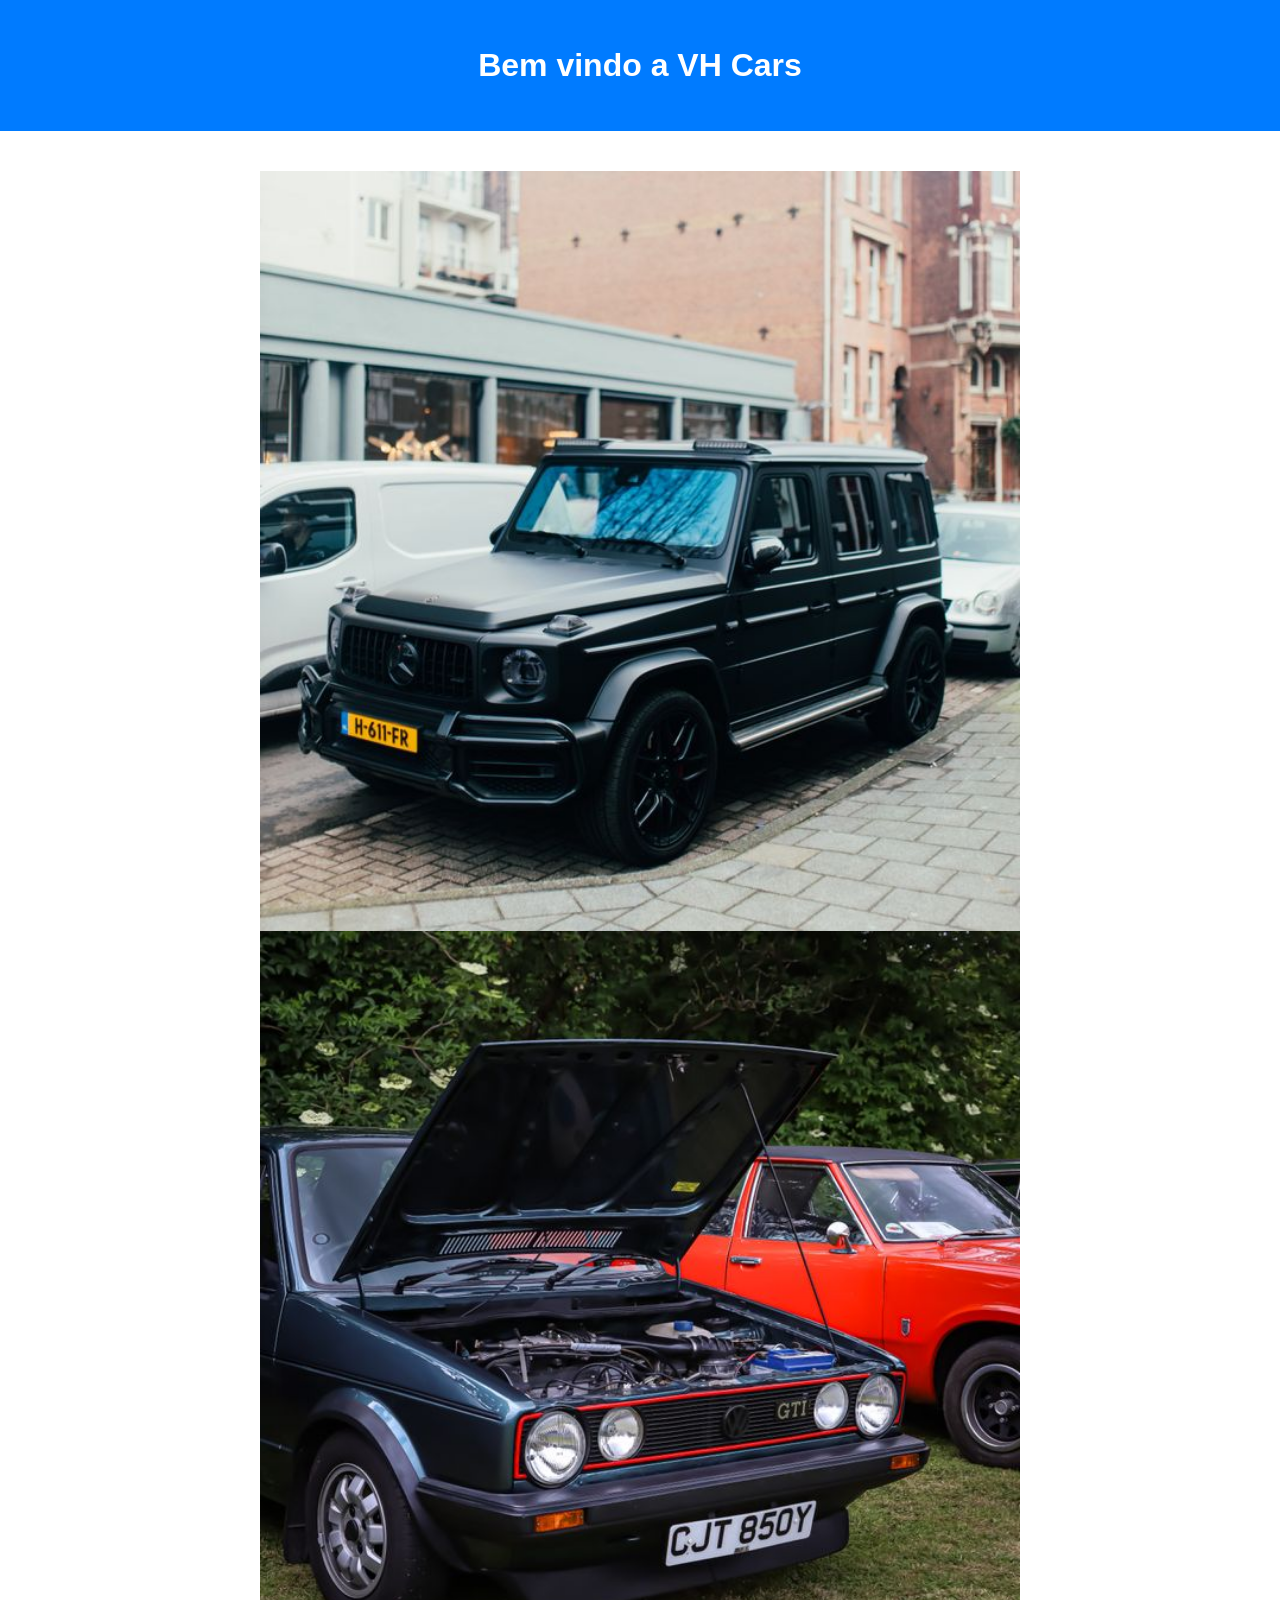
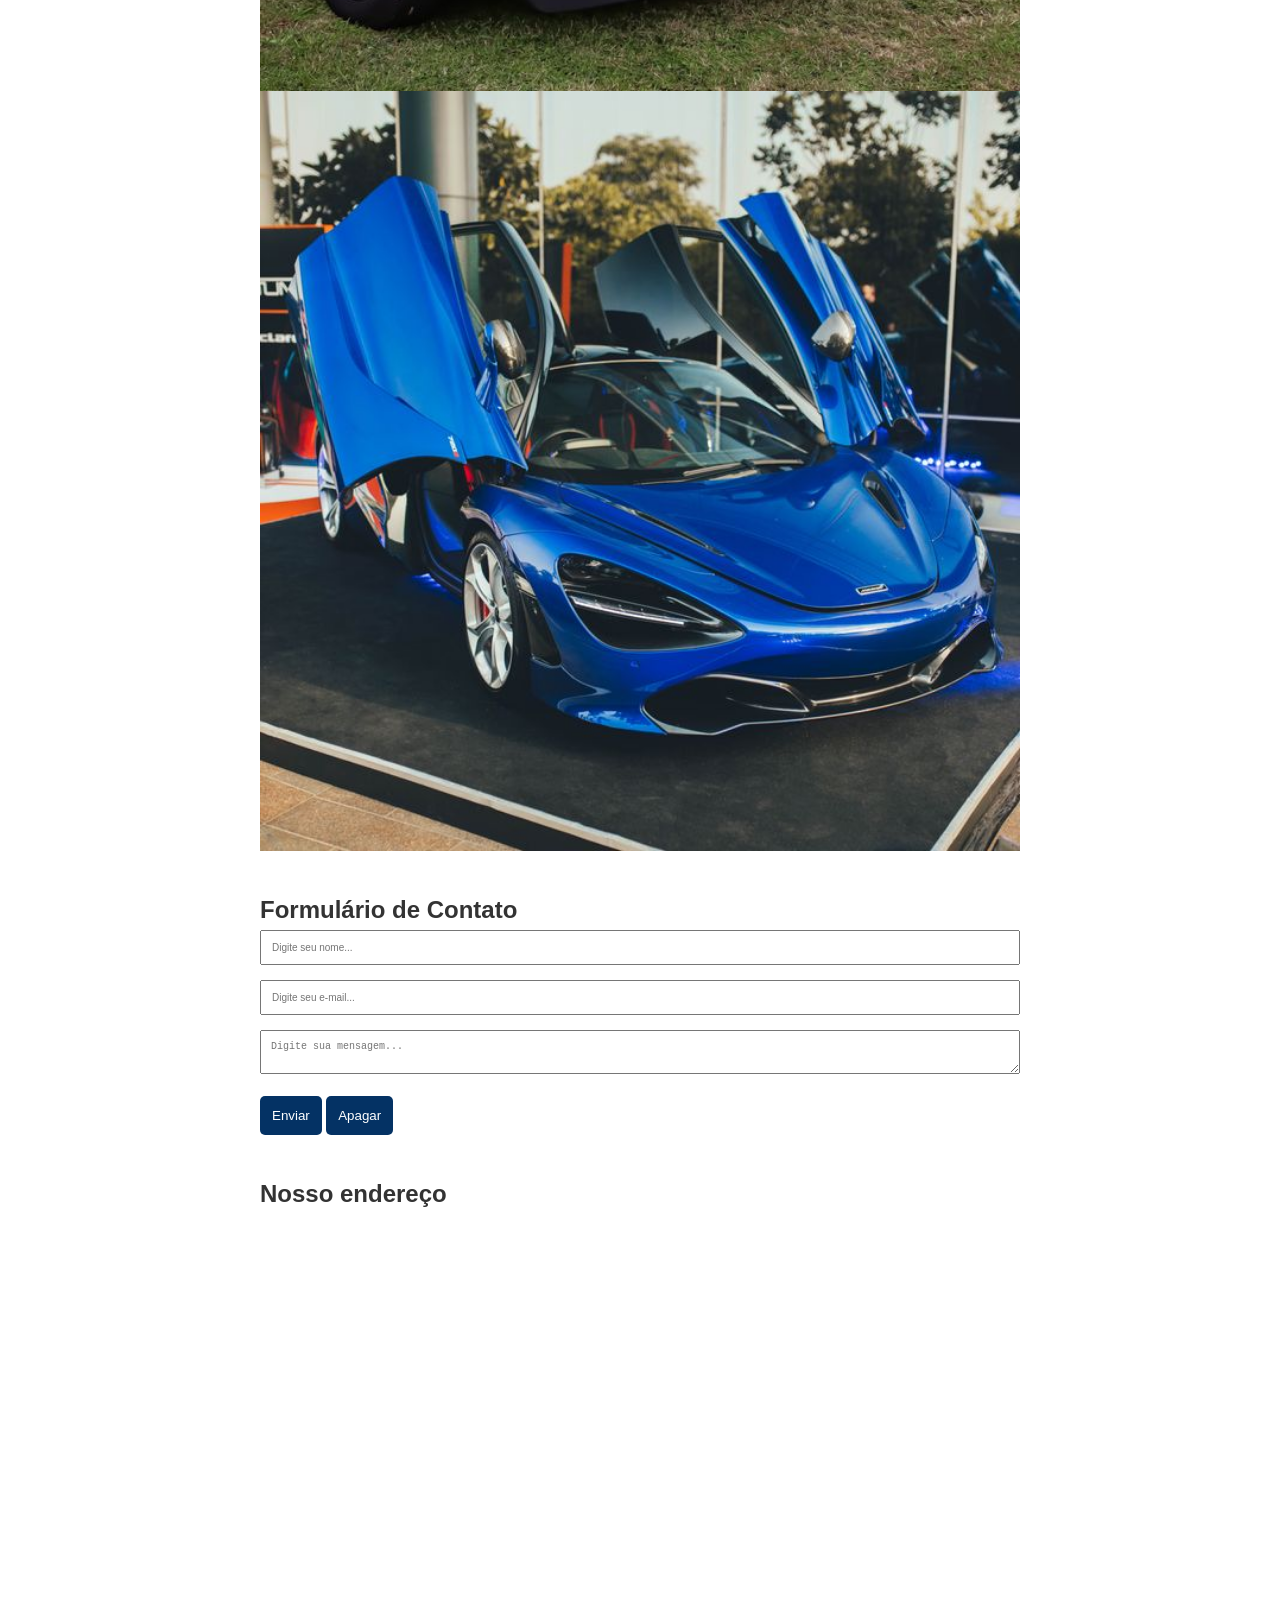
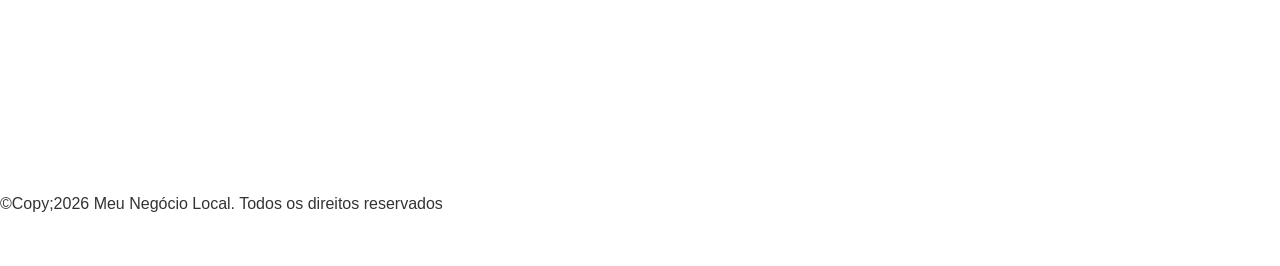
==== aula 10/05/index.html @ 56ed52a5 "aulas" ====
<!DOCTYPE html>
<html lang="pt-br">

<head>
    <meta charset="UTF-8">
    <meta name="viewport" content="width=device-width, initial-scale=1.0">
    <title>Carrossel</title>
    <link rel="stylesheet" href="style.css">
</head>

<body>

    <header>
        <h1>Bem vindo a VH Cars</h1>
        <p></p>
    </header>

    <section class="carrossel">
        <img src="img/pexels-mohit-hambiria-92377455-36407338.jpg" alt="" class="slide active">
        <img src="img/pexels-sp7photography-26571258.jpg" alt="" class="slide active">
        <img src="img/pexels-mohit-hambiria-92377455-12484845.jpg" alt="" class="slide active">
    </section>

    <section class="contato">
        <h2>Formulário de Contato</h2>

        <form action="" id="frmContato">
            <input type="text" name="nomeContato" id="nomeContato"
                placeholder="Digite seu nome..." required>

            <input type="email" name="email"
                placeholder="Digite seu e-mail..." required>

            <textarea name="mensagem"
                placeholder="Digite sua mensagem..." required></textarea>

            <button type="submit">Enviar</button>
            <button type="reset">Apagar</button>
        </form>
    </section>

    <section class="mapa">
        <h2>Nosso endereço</h2>

        <iframe src="https://www.google.com/maps/embed?pb=!1m18!1m12!1m3!1d3682.1158690472853!2d-50.437008524772175!3d-22.649468128725264!2m3!1f0!2f0!3f0!3m2!1i1024!2i768!4f13.1!3m3!1m2!1s0x94953bd9bc8dc197%3A0xc52398f16ba5d25e!2sR.%20Antonio%20Benedito%20Madeira%2C%2030%20-%20Vila%20Tenis%20Clube%2C%20Assis%20-%20SP%2C%2019806-173!5e0!3m2!1spt-BR!2sbr!4v1791245770105!5m2!1spt-BR!2sbr" width="600" height="450" style="border:0;" allowfullscreen="" loading="lazy" referrerpolicy="strict-origin-when-cross-origin"></iframe>
    </section>

    <section class="wpp">
        <a href="https://wa.me/5518988222486" target="_blank">
            <svg xmlns="http://www.w3.org/2000/svg"
                width="32"
                height="32"
                viewBox="0 0 32 32">
                
                <path
                    d="M25.873,6.696C22.619,3.442-... "
                    fill-rule="evenodd"
                    fill-rule="evenodd">
                </path>
            </svg>
        </a>
    </section>

    <footer>
        <p>©Copy;2026 Meu Negócio Local. Todos os direitos reservados</p>
    </footer>

</body>
</html>
---- aula 10/05/style.css ----
@charset "utf-8";

 * {
    margin: 0;
    padding: 0;
    box-sizing: border-box;
}


/* EStilo do corpo*/
body{
    font-family: Arial, Helvetica, sans-serif;
    background-color: f4f4f4;
    color: #333;
    line-height: 1.6;
    padding-bottom: 50px;

}

header{
    background-color: #007bff;
    color: white;
text-align: center;
padding: 40px 20px;
}

section{
    max-width: 800px;
    margin: 40px auto;
    padding: 0px 20px;
}

.carrossel{
    position: relative;
    overflow: hidden;
    height: 300px;
    border-radius: 10px;
    height: 100%;
}
.slide{
    display: none;
    width: 100%;
    height: 800px;
    object-fit: cover;
    height: 100%;
}

.slide.active{
    display: block;

}

form input,
form textarea{
    width: 100%;
    padding: 10px;
    margin-bottom: 15px;
    border-radius: 1px solid #ccc;
    font-size: 10px;
}

form button{
    background-color: #007bff;
    color: white;
    padding: 12px;
    border: none;
    border-radius: 5px;
    cursor: pointer;
}

form button{
    background-color: #043264;
}
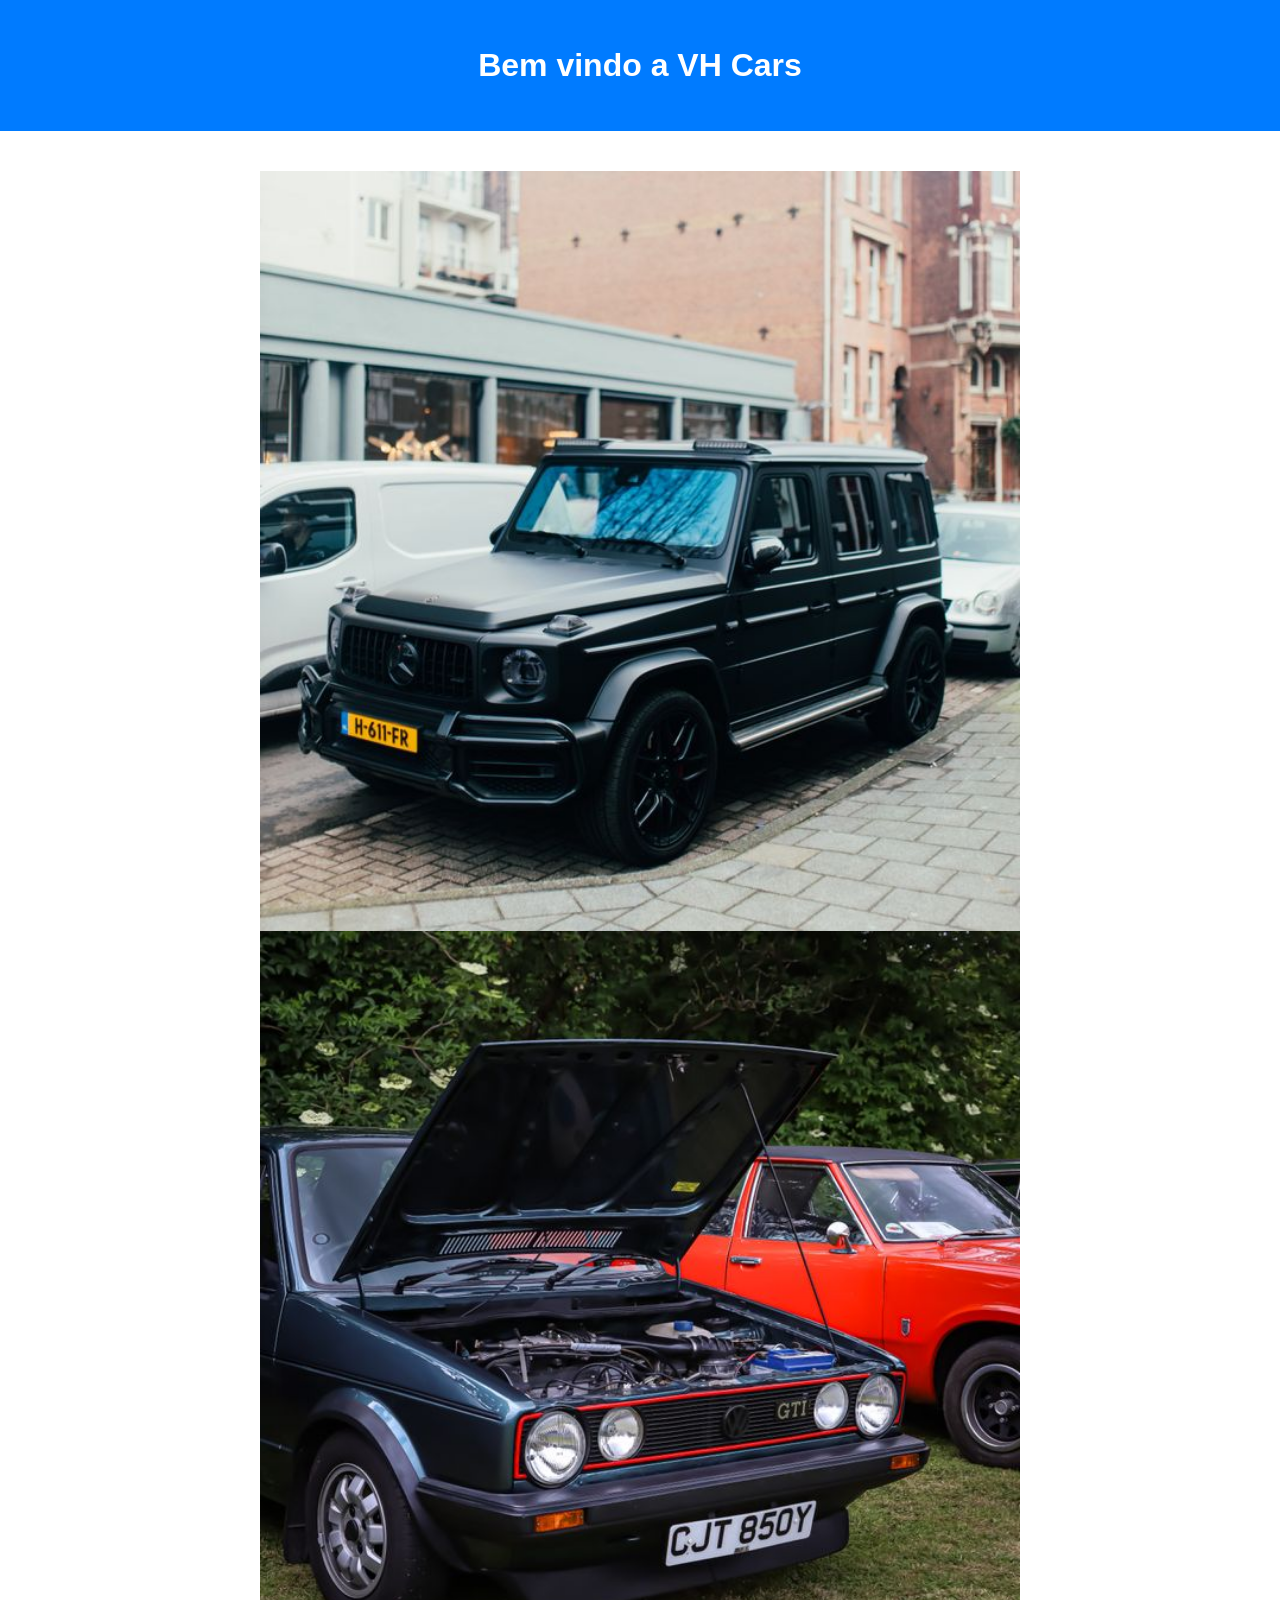
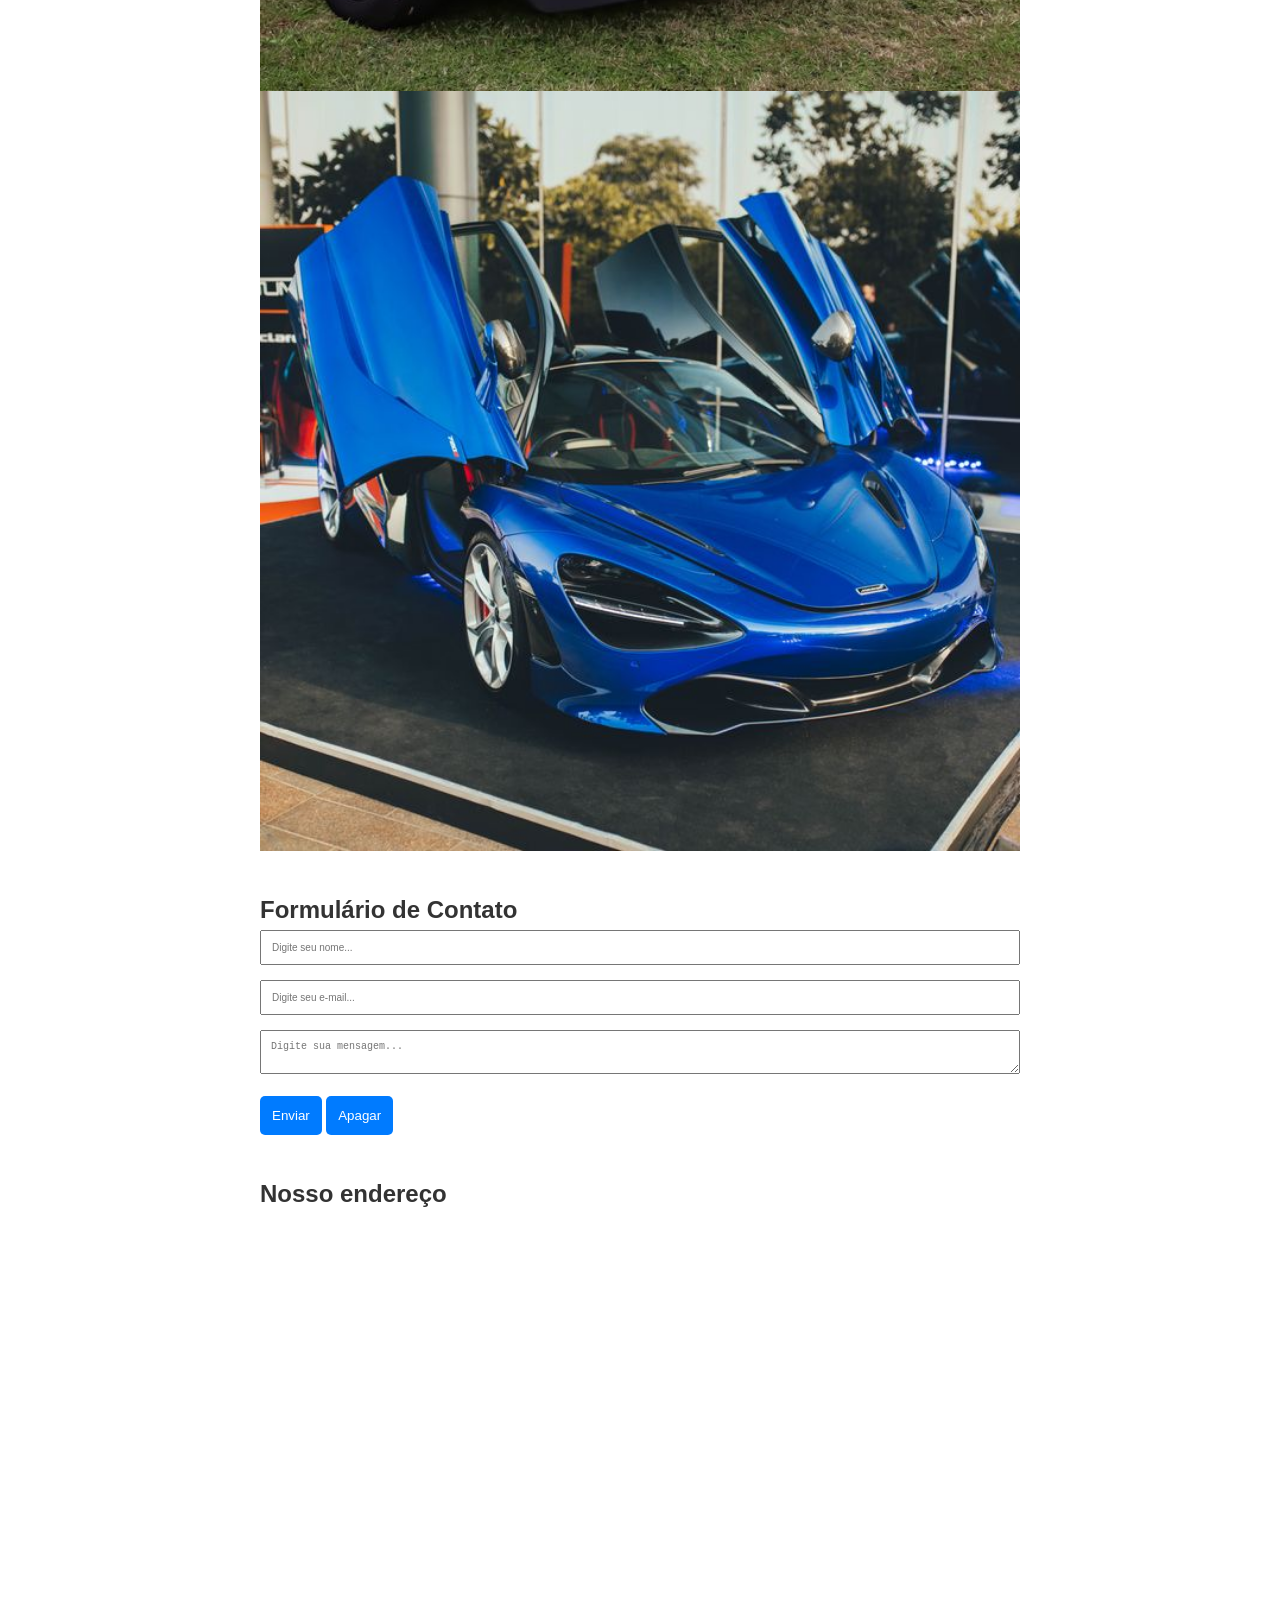
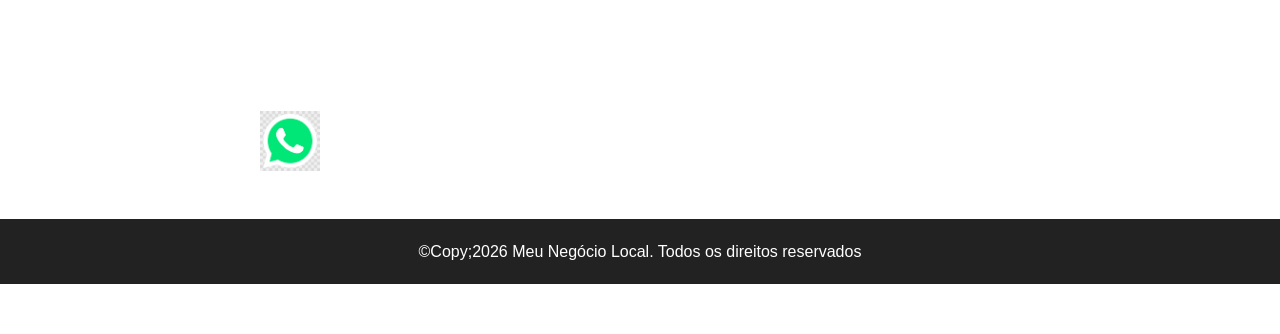
==== commit 99763bd4: "aulas2" ====
--- a/aula 10/05/index.html
+++ b/aula 10/05/index.html
@@ -46,20 +46,11 @@
     </section>
 
     <section class="wpp">
-        <a href="https://wa.me/5518988222486" target="_blank">
-            <svg xmlns="http://www.w3.org/2000/svg"
-                width="32"
-                height="32"
-                viewBox="0 0 32 32">
-                
-                <path
-                    d="M25.873,6.696C22.619,3.442-... "
-                    fill-rule="evenodd"
-                    fill-rule="evenodd">
-                </path>
-            </svg>
+        <a href="https://wa.me/5518988222486" target="_blank"><img src="img/zap.jpg" alt=""style width="60px">
+            
         </a>
     </section>
+    
 
     <footer>
         <p>©Copy;2026 Meu Negócio Local. Todos os direitos reservados</p>
--- a/aula 10/05/style.css
+++ b/aula 10/05/style.css
@@ -68,6 +68,28 @@
     cursor: pointer;
 }
 
-form button{
+form button:hover{
     background-color: #043264;
-}+}
+
+.whats a{
+    text-align: center;
+    margin-top: 30px;
+}
+
+.whats a{
+    background-color: #25d366;
+    color: white;
+    padding: 15px 25px;
+    border-radius: 10px;
+    text-decoration: none;
+    font-size: 18px;
+    display: inline-block;
+}
+
+footer{
+    background-color: #222;
+    color: white;
+    text-align: center;
+    padding: 20px;
+}
